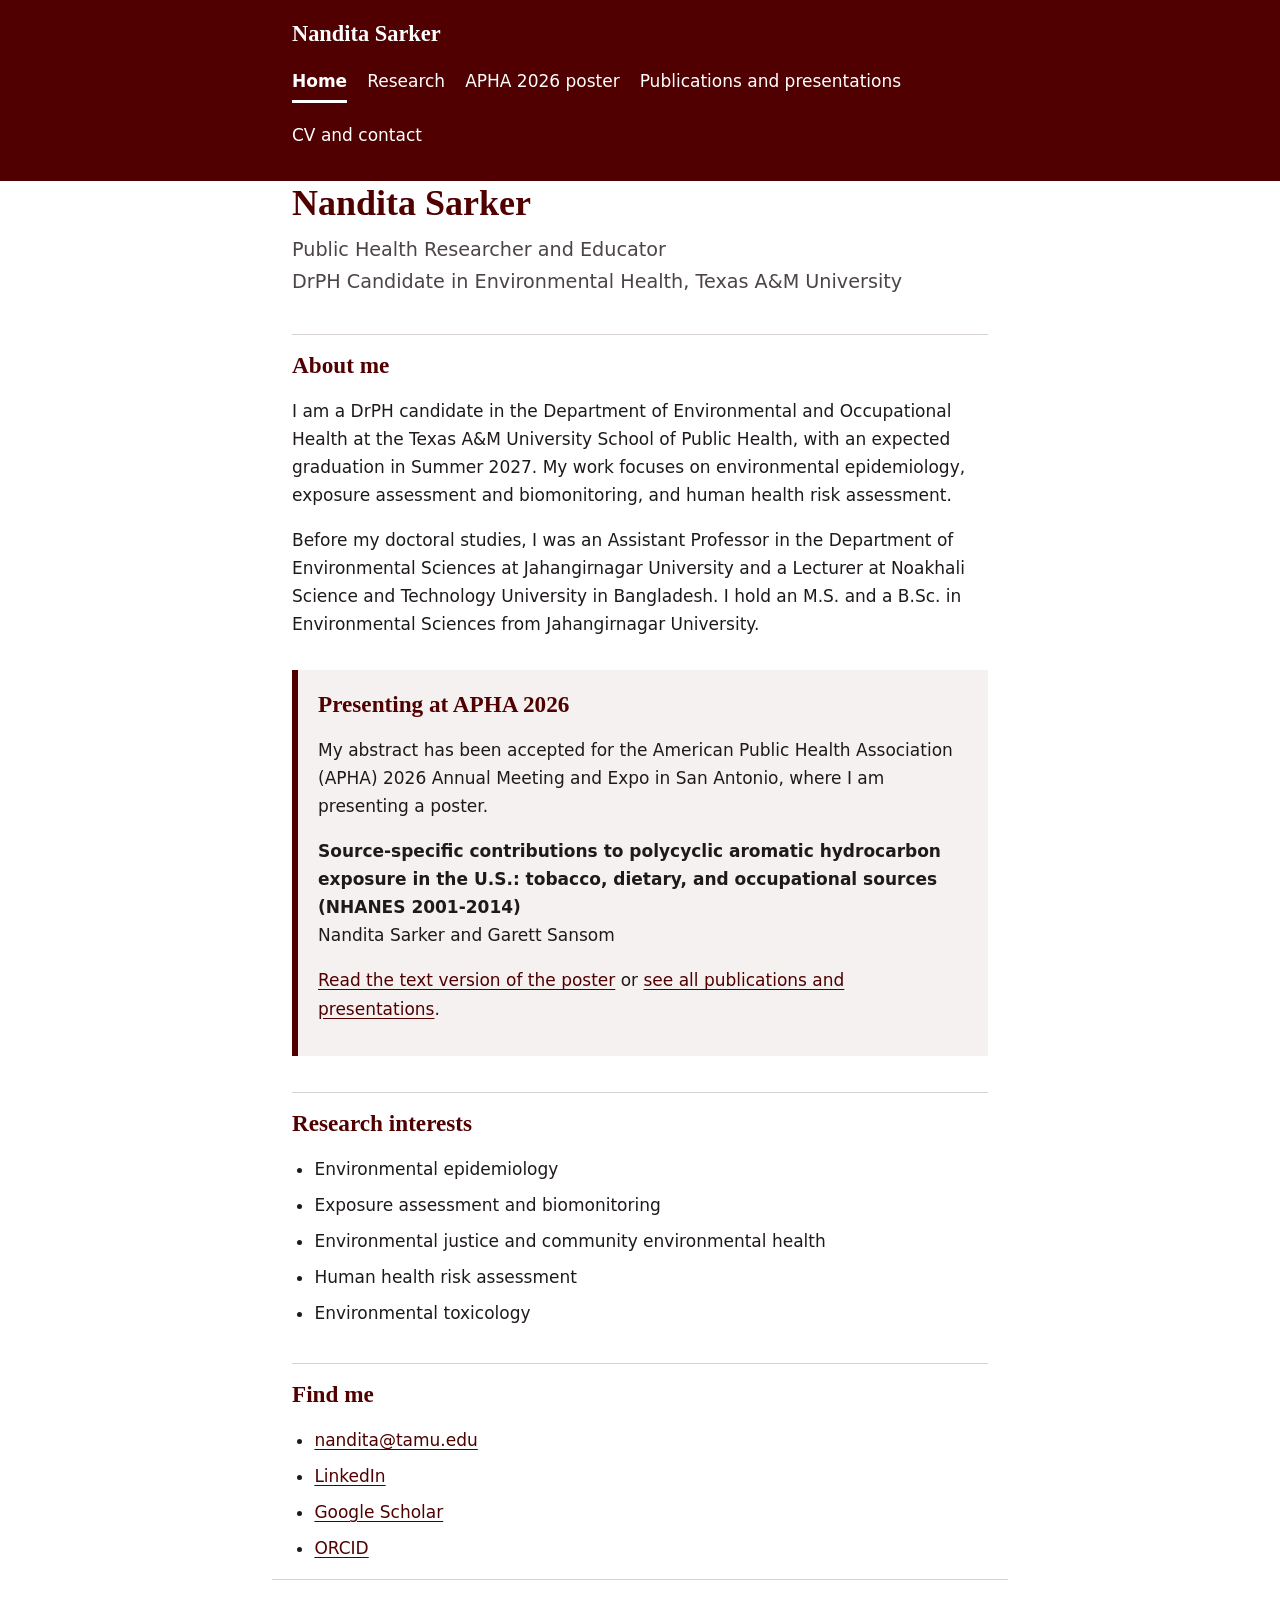
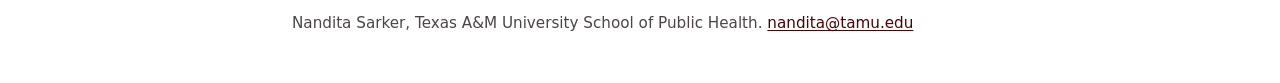
==== index.html @ 27719c83 "Add files via upload" ====
<!DOCTYPE html>
<html lang="en">
<head>
<meta charset="utf-8">
<meta name="viewport" content="width=device-width, initial-scale=1">
<title>Nandita Sarker | Public Health Researcher and Educator</title>
<meta name="description" content="Nandita Sarker, public health researcher and educator and DrPH candidate in Environmental Health at Texas A&M University. Presenting at APHA 2026.">
<link rel="stylesheet" href="style.css">
</head>
<body>
<a class="skip" href="#main">Skip to main content</a>
<header class="site-header">
<div class="wrap">
<p class="site-name"><a href="index.html">Nandita Sarker</a></p>
<nav aria-label="Main"><ul><li><a href="index.html" aria-current="page">Home</a></li><li><a href="research.html">Research</a></li><li><a href="poster.html">APHA 2026 poster</a></li><li><a href="publications.html">Publications and presentations</a></li><li><a href="contact.html">CV and contact</a></li></ul></nav>
</div>
</header>
<main id="main" class="wrap">
<h1>Nandita Sarker</h1>
<p class="lead">Public Health Researcher and Educator<br>DrPH Candidate in Environmental Health, Texas A&amp;M University</p>
<section aria-labelledby="bio">
<h2 id="bio">About me</h2>
<p>I am a DrPH candidate in the Department of Environmental and Occupational Health at the Texas A&amp;M University School of Public Health, with an expected graduation in Summer 2027. My work focuses on environmental epidemiology, exposure assessment and biomonitoring, and human health risk assessment.</p>
<p>Before my doctoral studies, I was an Assistant Professor in the Department of Environmental Sciences at Jahangirnagar University and a Lecturer at Noakhali Science and Technology University in Bangladesh. I hold an M.S. and a B.Sc. in Environmental Sciences from Jahangirnagar University.</p>
</section>
<section class="callout" aria-labelledby="apha">
<h2 id="apha">Presenting at APHA 2026</h2>
<p>My abstract has been accepted for the American Public Health Association (APHA) 2026 Annual Meeting and Expo in San Antonio, where I am presenting a poster.</p>
<p><strong>Source-specific contributions to polycyclic aromatic hydrocarbon exposure in the U.S.: tobacco, dietary, and occupational sources (NHANES 2001-2014)</strong><br>Nandita Sarker and Garett Sansom</p>
<p><a href="poster.html">Read the text version of the poster</a> or <a href="publications.html">see all publications and presentations</a>.</p>
</section>
<section aria-labelledby="interests">
<h2 id="interests">Research interests</h2>
<ul>
<li>Environmental epidemiology</li>
<li>Exposure assessment and biomonitoring</li>
<li>Environmental justice and community environmental health</li>
<li>Human health risk assessment</li>
<li>Environmental toxicology</li>
</ul>
</section>
<section aria-labelledby="find">
<h2 id="find">Find me</h2>
<ul>
<li><a href="mailto:nandita@tamu.edu">nandita@tamu.edu</a></li>
<li><a href="https://www.linkedin.com/in/nandita-sarker-82a5b01b7/">LinkedIn</a></li>
<li><a href="https://scholar.google.com/citations?hl=en&user=BSxBNh0AAAAJ&view_op=list_works&sortby=pubdate">Google Scholar</a></li>
<li><a href="https://orcid.org/0009-0009-0298-0958">ORCID</a></li>
</ul>
</section>
</main>
<footer class="wrap site-footer">
<p>Nandita Sarker, Texas A&amp;M University School of Public Health. <a href="mailto:nandita@tamu.edu">nandita@tamu.edu</a></p>
</footer>
</body>
</html>
---- style.css ----
/* Colors: Texas A&M maroon #500000 on white. All text pairs meet WCAG AA contrast. */
:root{--maroon:#500000;--maroon-dark:#3a0000;--ink:#1f1a1a;--muted:#4d4545;--line:#d9d2d2;--tint:#f6f1f1;--bg:#fff}
*{box-sizing:border-box}
html{font-size:100%}
body{margin:0;background:var(--bg);color:var(--ink);font-family:system-ui,-apple-system,"Segoe UI",Roboto,Arial,sans-serif;line-height:1.65;font-size:1.0625rem}
.wrap{max-width:46rem;margin:0 auto;padding:0 1.25rem}
.skip{position:absolute;left:-999px;top:0;background:#fff;color:var(--maroon);padding:.75rem 1rem;z-index:10}
.skip:focus{left:0}
.site-header{background:var(--maroon);color:#fff;padding:1rem 0}
.site-header .wrap{display:flex;flex-wrap:wrap;align-items:baseline;justify-content:space-between;gap:.5rem 1.5rem}
.site-name{margin:0;font-family:Georgia,"Times New Roman",serif;font-size:1.4rem;font-weight:700}
.site-header a{color:#fff}
.site-name a{text-decoration:none}
nav ul{list-style:none;margin:0;padding:0;display:flex;flex-wrap:wrap;gap:.25rem 1.25rem}
nav a{display:inline-block;padding:.35rem 0;border-bottom:3px solid transparent;text-decoration:none}
nav a:hover{border-bottom-color:#fff}
nav a[aria-current="page"]{border-bottom-color:#fff;font-weight:700}
main{padding-top:2.25rem;padding-bottom:2rem}
h1,h2,h3{font-family:Georgia,"Times New Roman",serif;line-height:1.25;color:var(--maroon)}
h1{font-size:2.25rem;margin:0 0 .5rem}
h2{font-size:1.45rem;margin:2.25rem 0 .75rem;padding-top:1rem;border-top:1px solid var(--line)}
h3{font-size:1.1rem;margin:1.5rem 0 .25rem;color:var(--ink)}
.lead{font-size:1.2rem;color:var(--muted);margin-top:0}
a{color:var(--maroon);text-underline-offset:.15em}
a:hover{color:var(--maroon-dark)}
a:focus-visible,.skip:focus-visible{outline:3px solid #1a5fb4;outline-offset:2px}
.callout{background:var(--tint);border-left:6px solid var(--maroon);padding:.25rem 1.25rem 1rem;margin-top:2rem}
.callout h2{border-top:0;margin-top:1rem;padding-top:0}
ul,ol{padding-left:1.4rem}
li{margin-bottom:.5rem}
ul.plain{list-style:none;padding:0}
.yr{font-weight:700;color:var(--maroon);margin-right:.25rem}
.refs li{overflow-wrap:anywhere}
dt{font-weight:700;margin-top:.75rem}
dd{margin:0}
.site-footer{border-top:1px solid var(--line);padding-top:1rem;padding-bottom:2rem;color:var(--muted);font-size:.95rem}
.callout-note{background:var(--tint);border-left:6px solid var(--maroon);padding:.75rem 1.25rem}
sup{line-height:0}
@media (max-width:30rem){h1{font-size:1.8rem}body{font-size:1rem}}
@media (prefers-reduced-motion:no-preference){a{transition:color .15s}}
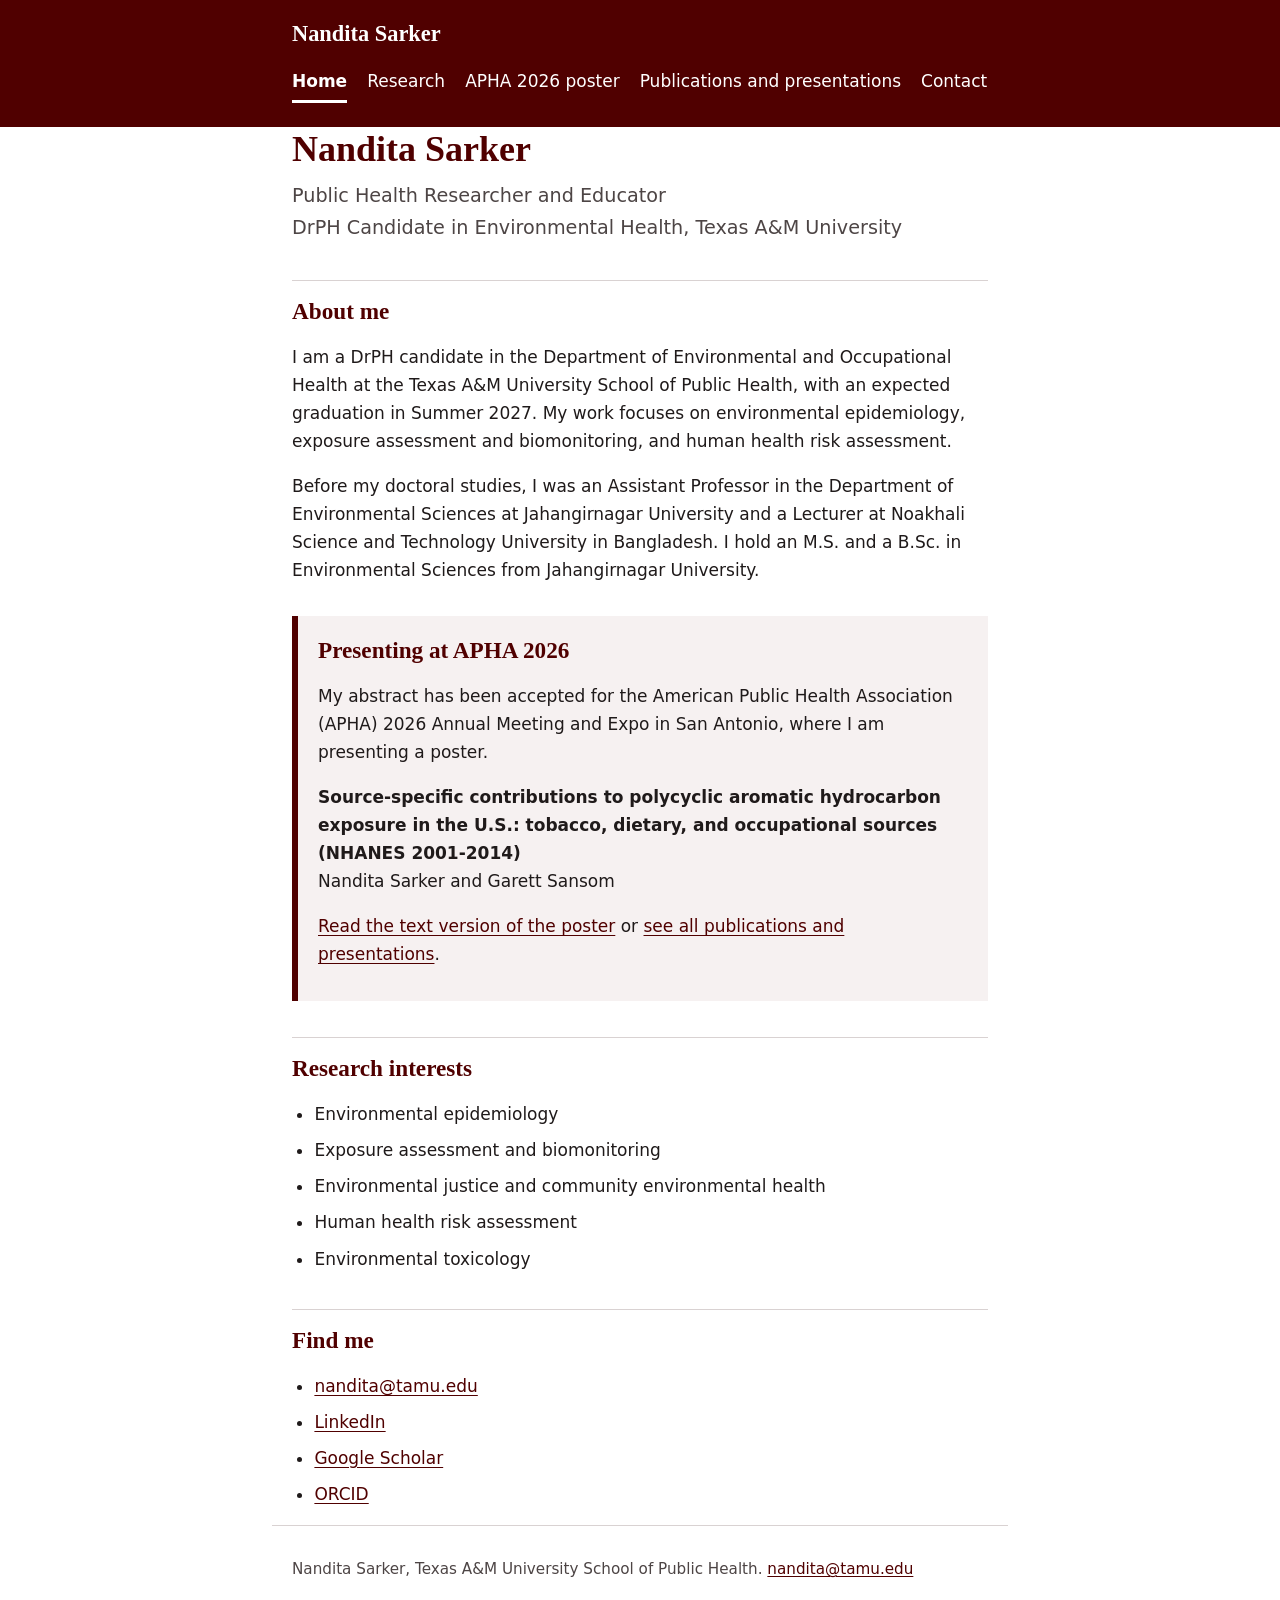
==== commit eaf430f4: "Add files via upload Update site content" ====
--- a/index.html
+++ b/index.html
@@ -12,7 +12,7 @@
 <header class="site-header">
 <div class="wrap">
 <p class="site-name"><a href="index.html">Nandita Sarker</a></p>
-<nav aria-label="Main"><ul><li><a href="index.html" aria-current="page">Home</a></li><li><a href="research.html">Research</a></li><li><a href="poster.html">APHA 2026 poster</a></li><li><a href="publications.html">Publications and presentations</a></li><li><a href="contact.html">CV and contact</a></li></ul></nav>
+<nav aria-label="Main"><ul><li><a href="index.html" aria-current="page">Home</a></li><li><a href="research.html">Research</a></li><li><a href="poster.html">APHA 2026 poster</a></li><li><a href="publications.html">Publications and presentations</a></li><li><a href="contact.html">Contact</a></li></ul></nav>
 </div>
 </header>
 <main id="main" class="wrap">
--- a/style.css
+++ b/style.css
@@ -34,6 +34,7 @@
 dt{font-weight:700;margin-top:.75rem}
 dd{margin:0}
 .site-footer{border-top:1px solid var(--line);padding-top:1rem;padding-bottom:2rem;color:var(--muted);font-size:.95rem}
+.presenting{display:inline-block;background:var(--maroon);color:#fff;padding:.1rem .6rem;border-radius:.2rem;margin-bottom:.25rem}
 .callout-note{background:var(--tint);border-left:6px solid var(--maroon);padding:.75rem 1.25rem}
 sup{line-height:0}
 @media (max-width:30rem){h1{font-size:1.8rem}body{font-size:1rem}}
